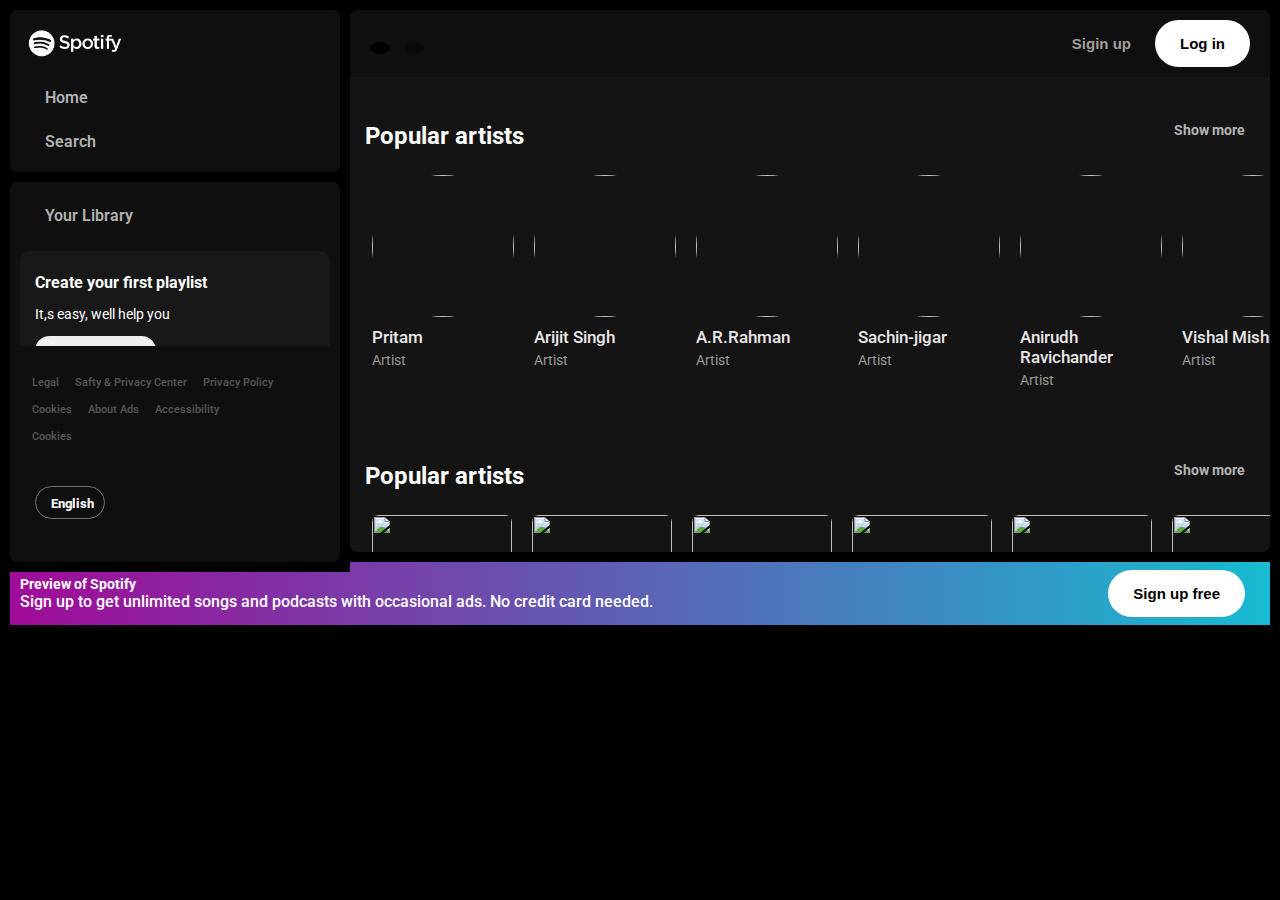
==== index.html @ 59e2ea0c "first commit" ====
<!DOCTYPE html>
<html lang="en">

<head>
    <meta charset="UTF-8">
    <meta name="viewport" content="width=device-width, initial-scale=1.0">
    <title>Spotify - Web Player: Music for ...</title>
    <link rel="stylesheet" href="./styles.css">
    <!-- --------------logo---------------------->
     <link rel="icon" href="https://upload.wikimedia.org/wikipedia/commons/thumb/1/19/Spotify_logo_without_text.svg/168px-Spotify_logo_without_text.svg.png">
    <!-- ----------fontawesome CDN--------------- -->
    <link rel="stylesheet" href="https://cdnjs.cloudflare.com/ajax/libs/font-awesome/6.6.0/css/all.min.css"
        integrity="sha512-Kc323vGBEqzTmouAECnVceyQqyqdsSiqLQISBL29aUW4U/M7pSPA/gEUZQqv1cwx4OnYxTxve5UMg5GT6L4JJg=="
        crossorigin="anonymous" referrerpolicy="no-referrer" />
</head>

<body>
    <div class="sidebar">
        <div class="sidebar-nav">
            <div class="logo">
                <img src="./images/logo-new.png">
            </div>
            <ul>
                <li><a href=""><i class="fa-solid fa-house"></i></a>
                    <a href="">Home</a>
                </li>
                <li><a href=""><i class="fa-solid fa-magnifying-glass"></i></a>
                    <a href="">Search</a>
                </li>
            </ul>
        </div>
        <div class="sidebar-nav box2">
            <ul>
                <li>
                    <span><a href=""><i class="fa-solid fa-book"></i></a></span>
                    <span ><a href="">Your Library</a></span>
                    <span class="Libaray" ><a href=""><i class="fa-sharp fa-solid fa-plus"></i></a></span>
                </li>
            </ul>
            <div class="sidebar-scroll">
                <div class="create-playlist">
                    <h4>Create your first playlist</h4>
                    <p>It,s easy, well help you</p>
                    <button>Create playlist</button>
                </div>
                <div class="create-playlist">
                    <h4>Let's find some podcasts to follow </h4>
                    <p>We'll keep you updated on mow episodes</p>
                    <button>Browse podcasts</button>
                </div>
            </div>
        <div class="privacy">
            <ul>
                <li>
                    <a href="">Legal</a>
                    <a href="">Safty & Privacy Center</a>
                    <a href="">Privacy Policy</a>
                </li>
                <li>
                    <a href="">Cookies</a>
                    <a href="">About Ads</a>
                    <a href="">Accessibility</a>
                </li>
                <li>                 
                    <a href="">Cookies</a>
                </li>
            </ul>
        </div>
        <div class="language-btn-container">
            <label for="language-btn">
                <span class="lag-icon"><i class="fa-solid fa-globe"></i></span>
                <span>English</span>
            </label>
        </div>
    </div>
</div>
<div class="main">
    <div class="top-nav">
        <div class="pre-btn">
            <button class="l-btn"><i class="fa-sharp fa-solid fa-chevron-left"></i></button>
            <button class="r-btn"><i class="fa-sharp fa-solid fa-chevron-right"></i></button>
        </div>
        <div class="login-nav">
            <button class="sign-btn">Sigin up</button>
            <button class="log-btn">Log in</button>
        </div>
    </div>

    <div class="main-sec">
        <div class="popular-artists">
            <p class="card-sec-title">Popular artists <span>Show more</span></p>
            <div class="card-sec">
                <div class="card">
                    <img src="	https://i.scdn.co/image/ab6761610000e5ebcb6926f44f620555ba444fca" >
                    <div class="card-det">
                        <h1>Pritam</h1>
                        <p>Artist</p>
                    </div>
                    <div class="play-btn"><i class="fa-sharp fa-solid fa-play"></i></div>
                </div>

                <div class="card">
                    <img src="https://i.scdn.co/image/ab6761610000e5eb5ba2d75eb08a2d672f9b69b7" >
                    <div class="card-det">
                        <h1>Arijit Singh</h1>
                        <p>Artist</p>
                    </div>
                    <div class="play-btn"><i class="fa-sharp fa-solid fa-play"></i></div>
                </div>

                <div class="card">
                    <img src="https://i.scdn.co/image/ab6761610000e5ebb19af0ea736c6228d6eb539c" >
                    <div class="card-det">
                        <h1>A.R.Rahman</h1>
                        <p>Artist</p>
                    </div>
                      <div class="play-btn"><i class="fa-sharp fa-solid fa-play"></i></div>
                </div>

                <div class="card">
                    <img src="https://i.scdn.co/image/ab6761610000e5eba038d7d87f8577bbb9686bd3" >
                    <div class="card-det">
                        <h1>Sachin-jigar</h1>
                        <p>Artist</p>
                    </div>
                      <div class="play-btn"><i class="fa-sharp fa-solid fa-play"></i></div>
                </div>

                <div class="card">
                    <img src="https://i.scdn.co/image/ab6761610000e5eb0f0be2054fe9594026a6b843" >
                    <div class="card-det">
                        <h1>Anirudh Ravichander</h1>
                        <p>Artist</p>
                    </div>
                      <div class="play-btn"><i class="fa-sharp fa-solid fa-play"></i></div>
                </div>

                <div class="card">
                    <img src="https://i.scdn.co/image/ab6761610000e5ebfb13d10be20fdcb5a670f551" >
                    <div class="card-det">
                        <h1>Vishal Mishra</h1>
                        <p>Artist</p>
                    </div>
                      <div class="play-btn"><i class="fa-sharp fa-solid fa-play"></i></div>
                </div>
            </div>
        </div>

        <div class="popular-albums">
            <p class="card-sec-title">Popular artists <span>Show more</span></p>
            <div class="card-sec">
                <div class="card">
                    <img class="card-squre" src="https://i.scdn.co/image/ab6761610000e5ebcb6926f44f620555ba444fca" >
                    <div class="card-det">
                        <h1>Pritam</h1>
                        <p>Artist</p>
                    </div>
                      <div class="play-btn"><i class="fa-sharp fa-solid fa-play"></i></div>
                </div>

                <div class="card">
                    <img class="card-squre" src="https://i.scdn.co/image/ab6761610000e5eb5ba2d75eb08a2d672f9b69b7" >
                    <div class="card-det">
                        <h1>Arijit Singh</h1>
                        <p>Artist</p>
                    </div>
                      <div class="play-btn"><i class="fa-sharp fa-solid fa-play"></i></div>
                </div>

                <div class="card">
                    <img class="card-squre" src="https://i.scdn.co/image/ab6761610000e5ebb19af0ea736c6228d6eb539c" >
                    <div class="card-det">
                        <h1>A.R.Rahman</h1>
                        <p>Artist</p>
                    </div>
                      <div class="play-btn"><i class="fa-sharp fa-solid fa-play"></i></div>
                </div>

                <div class="card">
                    <img class="card-squre" src="https://i.scdn.co/image/ab6761610000e5eba038d7d87f8577bbb9686bd3" >
                    <div class="card-det">
                        <h1>Sachin-jigar</h1>
                        <p>Artist</p>
                    </div>
                      <div class="play-btn"><i class="fa-sharp fa-solid fa-play"></i></div>
                </div>

                <div class="card">
                    <img class="card-squre" src="https://i.scdn.co/image/ab6761610000e5eb0f0be2054fe9594026a6b843" >
                    <div class="card-det">
                        <h1>Anirudh Ravichander</h1>
                        <p>Artist</p>
                    </div>
                      <div class="play-btn"><i class="fa-sharp fa-solid fa-play"></i></div>
                </div>

                <div class="card">
                    <img class="card-squre" src="https://i.scdn.co/image/ab6761610000e5ebfb13d10be20fdcb5a670f551" >
                    <div class="card-det">
                        <h1>Vishal Mishra</h1>
                        <p>Artist</p>
                    </div>
                      <div class="play-btn"><i class="fa-sharp fa-solid fa-play"></i></div>
                </div>
            </div>
        </div>

        <div class="popular-radio">
            <p class="card-sec-title">Popular artists <span>Show more</span></p>
            <div class="card-sec">
                <div class="card">
                    <img  class="card-squre" src="	https://i.scdn.co/image/ab6761610000e5ebcb6926f44f620555ba444fca" >
                    <div class="card-det">
                        <p>With Neha Kakkar,</p>
                        <p>Pritam,KK and more</p>
                    </div>
                      <div class="play-btn"><i class="fa-sharp fa-solid fa-play"></i></div>
                </div>

                <div class="card">
                    <img  class="card-squre" src="https://i.scdn.co/image/ab6761610000e5eb5ba2d75eb08a2d672f9b69b7" >
                    <div class="card-det">
                        <p>With Neha Kakkar,</p>
                        <p>Pritam,KK and more</p>
                    </div>
                      <div class="play-btn"><i class="fa-sharp fa-solid fa-play"></i></div>
                </div>

                <div class="card">
                    <img  class="card-squre" src="https://i.scdn.co/image/ab6761610000e5ebb19af0ea736c6228d6eb539c" >
                    <div class="card-det">
                        <p>With Neha Kakkar,</p>
                        <p>Pritam,KK and more</p>
                    </div>
                      <div class="play-btn"><i class="fa-sharp fa-solid fa-play"></i></div>
                </div>

                <div class="card">
                    <img  class="card-squre" src="https://i.scdn.co/image/ab6761610000e5eba038d7d87f8577bbb9686bd3" >
                    <div class="card-det">
                        <p>With Neha Kakkar,</p>
                        <p>Pritam,KK and more</p>
                    </div>
                      <div class="play-btn"><i class="fa-sharp fa-solid fa-play"></i></div>
                </div>

                <div class="card">
                    <img  class="card-squre" src="https://i.scdn.co/image/ab6761610000e5eb0f0be2054fe9594026a6b843" >
                    <div class="card-det">
                        <p>With Neha Kakkar,</p>
                        <p>Pritam,KK and more</p>
                    </div>
                      <div class="play-btn"><i class="fa-sharp fa-solid fa-play"></i></div>
                </div>

                <div class="card">
                    <img class="card-squre" src="https://i.scdn.co/image/ab6761610000e5ebfb13d10be20fdcb5a670f551" >
                    <div class="card-det">
                        <p>With Neha Kakkar,</p>
                        <p>Pritam,KK and more</p>
                    </div>
                      <div class="play-btn"><i class="fa-sharp fa-solid fa-play"></i></div>
                </div>
            </div>
        </div>

        <div class="popular-radio">
            <p class="card-sec-title">Popular artists <span>Show more</span></p>
            <div class="card-sec">
                <div class="card">
                    <img  class="card-squre" src="	https://i.scdn.co/image/ab6761610000e5ebcb6926f44f620555ba444fca" >
                    <div class="card-det">
                        <p>With Neha Kakkar,</p>
                        <p>Pritam,KK and more</p>
                    </div>
                      <div class="play-btn"><i class="fa-sharp fa-solid fa-play"></i></div>
                </div>

                <div class="card">
                    <img  class="card-squre" src="https://i.scdn.co/image/ab6761610000e5eb5ba2d75eb08a2d672f9b69b7" >
                    <div class="card-det">
                        <p>With Neha Kakkar,</p>
                        <p>Pritam,KK and more</p>
                    </div>
                      <div class="play-btn"><i class="fa-sharp fa-solid fa-play"></i></div>
                </div>

                <div class="card">
                    <img  class="card-squre" src="https://i.scdn.co/image/ab6761610000e5ebb19af0ea736c6228d6eb539c" >
                    <div class="card-det">
                        <p>With Neha Kakkar,</p>
                        <p>Pritam,KK and more</p>
                    </div>
                      <div class="play-btn"><i class="fa-sharp fa-solid fa-play"></i></div>
                </div>

                <div class="card">
                    <img  class="card-squre" src="https://i.scdn.co/image/ab6761610000e5eba038d7d87f8577bbb9686bd3" >
                    <div class="card-det">
                        <p>With Neha Kakkar,</p>
                        <p>Pritam,KK and more</p>
                    </div>
                      <div class="play-btn"><i class="fa-sharp fa-solid fa-play"></i></div>
                </div>

                <div class="card">
                    <img  class="card-squre" src="https://i.scdn.co/image/ab6761610000e5eb0f0be2054fe9594026a6b843" >
                    <div class="card-det">
                        <p>With Neha Kakkar,</p>
                        <p>Pritam,KK and more</p>
                    </div>
                      <div class="play-btn"><i class="fa-sharp fa-solid fa-play"></i></div>
                </div>

                <div class="card">
                    <img class="card-squre" src="https://i.scdn.co/image/ab6761610000e5ebfb13d10be20fdcb5a670f551" >
                    <div class="card-det">
                        <p>With Neha Kakkar,</p>
                        <p>Pritam,KK and more</p>
                    </div>
                      <div class="play-btn"><i class="fa-sharp fa-solid fa-play"></i></div>
                </div>
            </div>
        </div>

        <div class="popular-albums">
            <p class="card-sec-title">Popular artists <span>Show more</span></p>
            <div class="card-sec">
                <div class="card">
                    <img class="card-squre" src="https://i.scdn.co/image/ab6761610000e5ebcb6926f44f620555ba444fca" >
                    <div class="card-det">
                        <h1>Wlcome back,RJ Balaji-Naallana...</h1>
                        <p>Jun 2021 . 15 min</p>
                    </div>
                      <div class="play-btn"><i class="fa-sharp fa-solid fa-play"></i></div>
                </div>

                <div class="card">
                    <img class="card-squre" src="https://i.scdn.co/image/ab6761610000e5eb5ba2d75eb08a2d672f9b69b7" >
                    <div class="card-det">
                        <h1>#73: Hotel OF Horros ( Serial..)</h1>
                        <p>Jun 2021 . 15 min</p>
                    </div>
                      <div class="play-btn"><i class="fa-sharp fa-solid fa-play"></i></div>
                </div>

                <div class="card">
                    <img class="card-squre" src="https://i.scdn.co/image/ab6761610000e5ebb19af0ea736c6228d6eb539c" >
                    <div class="card-det">
                        <h1>#83: Hotel OF Horros ( Serial..)</h1>
                        <p>Jun 2021 . 15 min</p>
                    </div>
                      <div class="play-btn"><i class="fa-sharp fa-solid fa-play"></i></div>
                </div>

                <div class="card">
                    <img class="card-squre" src="https://i.scdn.co/image/ab6761610000e5eba038d7d87f8577bbb9686bd3" >
                    <div class="card-det">
                        <h1>Wlcome back,RJ Balaji-Naallana...</h1>
                        <p>Jun 2021 . 15 min</p>
                    </div>
                      <div class="play-btn"><i class="fa-sharp fa-solid fa-play"></i></div>
                </div>

                <div class="card">
                    <img class="card-squre" src="https://i.scdn.co/image/ab6761610000e5eb0f0be2054fe9594026a6b843" >
                    <div class="card-det">
                        <h1>#32: Hotel OF Horros ( Serial..)</h1>
                        <p>Jun 2021 . 15 min</p>
                    </div>
                      <div class="play-btn"><i class="fa-sharp fa-solid fa-play"></i></div>
                </div>

                <div class="card">
                    <img class="card-squre" src="https://i.scdn.co/image/ab6761610000e5ebfb13d10be20fdcb5a670f551" >
                    <div class="card-det">
                        <h1>Wlcome back,RJ Balaji-Naallana...</h1>
                        <p>Jun 2021 . 15 min</p>
                    </div>
                      <div class="play-btn"><i class="fa-sharp fa-solid fa-play"></i></div>
                </div>
            </div>
        </div>

        <div class="main-sec-privacy">
            <table>
                <tr>
                    <th>Comapany</th>
                    <th>Communities</th>
                    <th>Useful links</th>
                    <th>Spotify plans</th>
                </tr>
                <tr>
                    <td>About</td>
                    <td>For Artists</td>
                    <td>Support</td>
                    <td>Premium Individual</td>
                </tr>
                <tr>
                   <td>Jobs</td>
                   <td>Developers</td>
                   <td>Free Mobile App</td>
                   <td>Premium Duo</td>
                </tr>
                <tr>
                    <td>For the Record</td>
                    <td>Advertising</td>
                    <td></td>
                    <td>Premium Family</td>
                 </tr>
                 <tr>
                    <td></td>
                    <td>Investors</td>
                    <td></td>
                    <td>Premium Student</td>
                 </tr>
                 <tr>
                    <td></td>
                    <td>Vendors</td>
                    <td></td>
                    <td>Spotify Free</td>
                 </tr>
            </table>
            <div class="privacy-icons">
                <button><i class="fa-brands fa-instagram"></i></button>
                <button><i class="fa-brands fa-twitter"></i></button>
                <button><i class="fa-brands fa-facebook"></i></button>
            </div>
        </div>
        <p class="Spotify-AB">© 2024 Spotify AB</p>
        </div>
    </div>
</div>
<div class="footer">
   <div class="footer-det">
    <h4>Preview of Spotify</h4>
    <p>Sign up to get unlimited songs and podcasts with occasional ads. No credit card needed.</p>
   </div>
    <button>Sign up free</button>
</div>
</body>

</html>
---- styles.css ----
@import url('https://fonts.googleapis.com/css2?family=Roboto:wght@100;300;400;500;700;900&display=swap');
*{
    margin: 0;
    padding: 0;
    box-sizing: border-box;
}
body{
    background: #000;
    font-family: "Roboto", sans-serif;
    overflow: hidden;
    height: 100vh;
}
.sidebar{
    width: 350px;
    background: #000000;
    position: fixed;
    left: 0;
    top: 0;
    padding: 10px 10px 0 10px;
}
.sidebar-nav{
    background: rgb(15, 15, 15);
    border-radius: 7px;
    padding: 10px 5px;
    margin-bottom: 10px;
}
.sidebar-nav .logo{
    width: 120px;
}
.sidebar-nav .logo img{
    width: 100%;
}
.sidebar-nav ul{
    list-style: none;
}
.sidebar-nav ul li{
    padding: 10px 20px;
}
.sidebar-nav ul li a{
    text-decoration: none;
    color: #b3b3b3;
    font-size: 16px;
    font-weight: 600;
}
.sidebar-nav ul li a i{
    margin-right: 10px;
    font-size: 20px;
}
.Libaray i {
    padding: 5px;
    float: right;
    text-align: center;
}
.Libaray i:hover {
    border-radius: 50%;
    background: rgb(31, 30, 30);
}
.create-playlist{
    background: #4b4a4a2a;
    padding: 10px 15px;
    border-radius: 10px;
    margin-bottom: 10px;
}
.sidebar-scroll{
    height: 100px;
    padding: 5px;
    overflow-y: auto;
    margin-top: 10px;
}
.sidebar-scroll::-webkit-scrollbar{
    background: transparent;
    width: 10px;
}
.sidebar-scroll::-webkit-scrollbar-thumb{
    background: transparent;
    width: 10px;
}
.sidebar-scroll:hover::-webkit-scrollbar-thumb{
    background: #616060;
    width: 5px;
}
.create-playlist h4 {
    color: #fff;
    font-size: 16px;
    margin: 12px 0;
}
.create-playlist p {
    color: #fff;
    font-size: 14px;
    margin: 12px 0;
    line-height: 20px;
    padding: 0 80px 0 0;
}
.create-playlist button{
    padding: 7px 15px;
    color: #020202;
    border: 0;
    outline: 0;
    border-radius: 20px;
    font-weight: 800;
    margin-bottom: 10px;
    cursor: pointer;
}
.create-playlist button:hover{
    scale: 1.06;
}
.privacy ul{
    list-style: none;
    margin-top: 25px;
}
.privacy ul li a{
    text-decoration: none;
    color: #535252;
    font-size: 11px;
    font-weight: 600;
    margin:0 6px;
}
.privacy ul li {
    padding: 0 11px;
    padding-bottom: 8px;
}
.privacy ul li a:hover{
   text-decoration: underline;
   color: #b3b3b3;
}

.language-btn-container {
    margin: 40px 20px;
}
.language-btn-container label{
    border: 1px solid #777676;
    border-radius: 100px;
    padding: 6px 10px;
    width: fit-content;
    cursor: pointer;
}
.language-btn-container:hover{
    scale: 1.02;
    color:#f8f8f8;
}
.language-btn-container span{
    color: #f8f8f8;
    font-size: 13px;
    font-weight: 800;
    text-align: center;
}
.lag-icon i{
    font-size: 17px;
    margin-right: 5px;
}

/* <------------------------main-section------------------> */

.main{
    margin-left: 340px;
    background: #000;
    padding: 10px;
}
.top-nav{
    background: rgb(15,15,15);
    padding: 10px 20px ;
    display: flex;
    flex-direction: row;
    justify-content: space-between;
    align-items: center;
    border-top-right-radius:7px;
    border-top-left-radius: 7px;
}
.pre-btn button{
    background: transparent;
    border: 0;
    color:#8f8f8f;
    font-size: 14px;
    margin-right: 10px;
}
.pre-btn .l-btn{
   background: #000;
   color: #ffffffd2;
   border-radius: 50%;
   padding: 6px 10px;
}
.pre-btn .r-btn{
    background: #03030367;
    border-radius: 50%;
    padding: 6px 10px;
}
.sign-btn{
    background: transparent;
    border: none;
    color: #a09f9f;
    font-size: 15px;
    font-weight: 700;
    margin-right: 20px;
}
.log-btn{
    background: white;
    border: none;
    border-radius: 100px;
    padding:15px 25px;
    color: #000000;
    font-size: 15px;
    font-weight: 700;
}
.sign-btn:hover{
    color: white;
    scale: 1.05;
}
.log-btn:hover{
    scale: 1.05;
    background: rgb(235, 235, 235);
}

/* ---------------main-section------------------ */

.main-sec{
    background: #7a78782a;
    overflow-y: auto;
    height: 475px;
    overflow-x: hidden;
    padding: 5px;
    border-bottom-left-radius: 7px;
    border-bottom-right-radius: 7px;
}
.popular-artists,.popular-albums{
    height: 300px;
}
.card-sec{
    display: flex;
    flex-direction: row;
    padding:0 7px;
}
.card-sec-title{
  font-size: 24px;
  font-weight: 700;
  color: #fff;
  margin: 40px 20px 15px 10px;
}
.card-sec-title:hover{
    text-decoration: underline;
}
.card-sec-title span{
    font-size: 14px;
    font-weight: 700;
    color: #b6b4b4;
    float: right;
  }
  .card-sec-title span:hover{
    text-decoration: underline;
  }
.card{
    width: 166px;
    height: 252px;
    display: flex;
    flex-direction: column;
    justify-content: start;
    align-items: start;
    padding: 10px;
    position: relative;
}
.play-btn i {
    font-size: 20px;
    margin: 12px 15px;
    text-align: center;
}
.play-btn{
    background: rgba(50, 241, 50, 0.829);
    border-radius: 50%;
    position: absolute;
    right: 20px;
    bottom: 40%;
    opacity: 0;
    transition: all 0.3s ;
}
.card:hover .play-btn {
    opacity: 1;
    bottom: 45%;
}
.play-btn:hover{
        transform: scale(1.05);
        background-color: rgba(118, 236, 118, 0.829);
}
.card .card-squre{
    width: 140px;
    height: 140px;
    border-radius: 7px;
    margin-bottom: 10px;
}
.card img{
    width: 142px;
    height: 142px;
    object-fit: cover;
    border-radius: 50%;
    margin-bottom: 10px;
}
.card-det{
    display: flex;
    flex-direction: column;
    text-align: left;
}
.card-det h1{
    font-size: 17px;
    color: #e9e7e7;
    font-weight: 500;
    margin-bottom: 5px;
}
.card-det p{
    font-size: 14px;
    color: #e9e7e7a1;
    font-weight:400;
}
.card:hover{
    background: rgb(32, 31, 31);
    border-radius: 6px;
}
.main-sec::-webkit-scrollbar{
    background: transparent;
    width: 10px;
}
.main-sec::-webkit-scrollbar-thumb{
    background: transparent;
    width: 10px;
}
.main-sec:hover::-webkit-scrollbar-thumb{
    background: #616060;
    width: 5px;
}
.main-sec-privacy{
    display: flex;
    flex-wrap: wrap;
    border-bottom: 0.5px solid rgb(65, 64, 64);
    padding-bottom: 30px;
    margin: 60px 30px 0px 30px;
}
table{
    width: 80%;
    text-align: left;
    border-spacing: 15px;
}
th{
    color:#d6d3d3;
}
td{
    color: #e9e7e7a1;
    font-weight: 400 ;
    cursor: pointer;
}
td:hover{
    text-decoration: underline;
    color: #eeeded;
}
.privacy-icons{
    display: flex;
    flex-direction: row;
    align-items: start;
    gap: 20px;
}
.privacy-icons button{
    background: transparent;
    border: none;
    background: #313030;
    border-radius: 50%;
    padding: 10px;
    cursor: pointer;
}
.privacy-icons button:hover{
   background: #838282;
}
.privacy-icons button i {
    font-size: 20px;
    color: #e2e1e1;
}
.Spotify-AB{
    color: #e9e7e7a1;
    font-size: 14px;
    margin: 40px 40px 80px 40px;
}
/* -----------------footer------------------ */
.footer{
    display: flex;
    flex-direction: row;
    justify-content: space-between;
    align-items: center;
    padding: 10px;
    color: white;
    background: linear-gradient(to right, rgb(160, 10, 152), rgb(23, 187, 209));
    height: 63px;
    margin: 0 10px;
}
.footer-det{
    display: flex;
    flex-direction: column;
}
.footer-det h4{
    font-size: 14px;
}
.footer-det p{
    font-size: 16px;
    font-weight: 500;
}
.footer button{
    background: white;
    border: none;
    border-radius: 100px;
    padding:15px 25px;
    color: #000000;
    font-size: 15px;
    font-weight: 700;
    margin-right: 15px;
}
.footer button:hover{
    scale: 1.05;
    background: rgb(235, 235, 235);
}
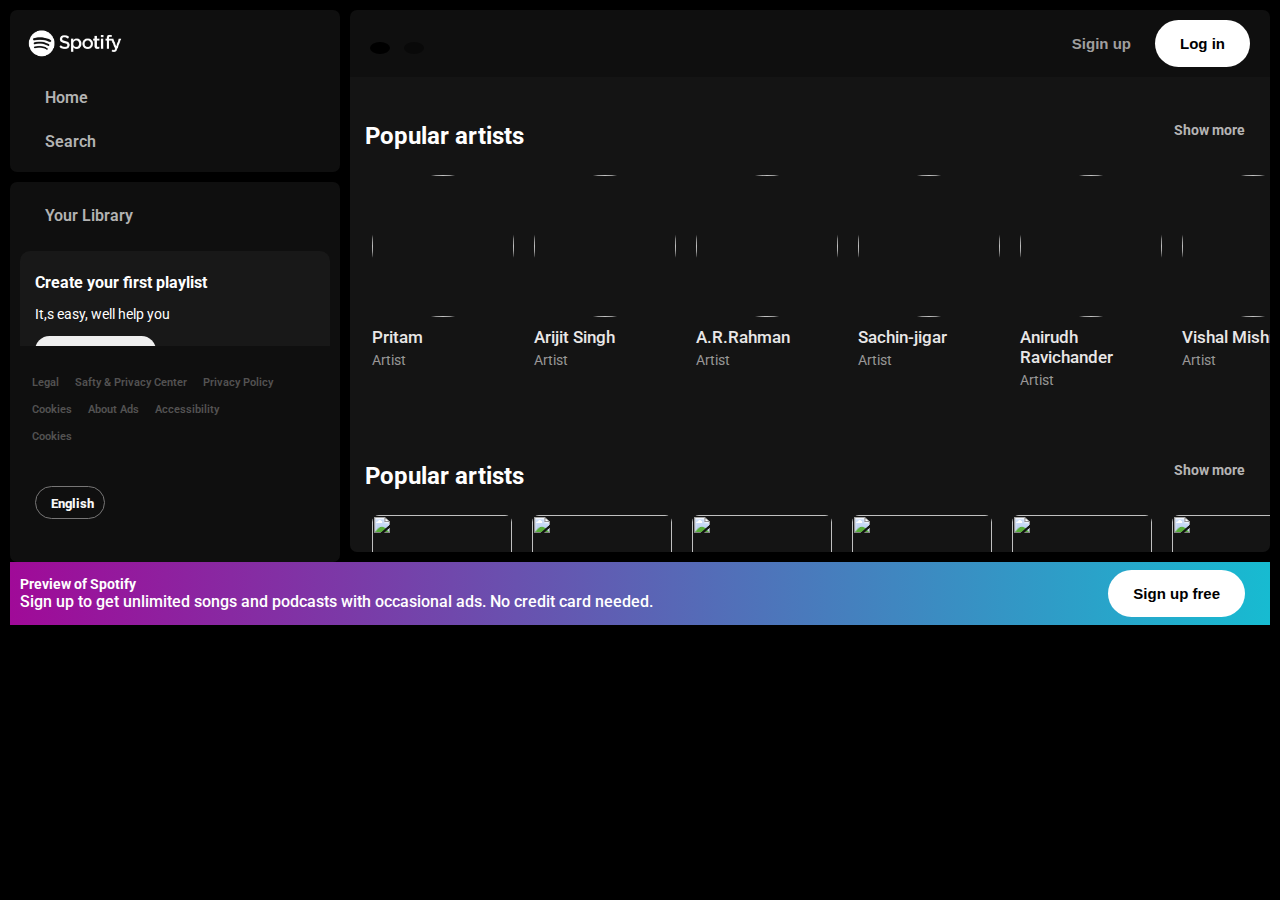
==== commit 2d9829ae: "new files added" ====
--- a/index.html
+++ b/index.html
@@ -96,7 +96,23 @@
                         <h1>Pritam</h1>
                         <p>Artist</p>
                     </div>
-                    <div class="play-btn"><i class="fa-sharp fa-solid fa-play"></i></div>
+                    <label for="music-popup" class="play-btn"><i class="fa-sharp fa-solid fa-play"></i></label>
+                    <input type="radio" style="display: none;" id="music-popup" name="toggle">
+
+                    <div class="popup-panel">
+                        <div class="popup-container">
+                            <img class="popup-img"  src="https://i.scdn.co/image/ab67616d0000b273d9afe5c70c43cb2bd34605ea" alt="">
+                            <div class="popup-det">
+                                <p>Start listening with a free Spotify account</p>
+                                <button class="popup-sign">Sign up free</button>
+                                <button class="popup-down">Download app </button>
+                                <p class="popup-acc">Already have an account?<span>Log in</span></p>
+                            </div>
+                        </div>
+                        <label  for="close-panel" class="close-btn">Close</label>
+                        <input type="radio" id="close-panel" style="display: none;" name="toggle">
+                    </div>
+
                 </div>
 
                 <div class="card">
@@ -105,7 +121,8 @@
                         <h1>Arijit Singh</h1>
                         <p>Artist</p>
                     </div>
-                    <div class="play-btn"><i class="fa-sharp fa-solid fa-play"></i></div>
+                    <label for="music-popup" class="play-btn"><i class="fa-sharp fa-solid fa-play"></i></label>
+                    <input type="radio" style="display: none;" id="music-popup" name="toggle">
                 </div>
 
                 <div class="card">
@@ -114,7 +131,8 @@
                         <h1>A.R.Rahman</h1>
                         <p>Artist</p>
                     </div>
-                      <div class="play-btn"><i class="fa-sharp fa-solid fa-play"></i></div>
+                    <label for="music-popup" class="play-btn"><i class="fa-sharp fa-solid fa-play"></i></label>
+                    <input type="radio" style="display: none;" id="music-popup" name="toggle">
                 </div>
 
                 <div class="card">
@@ -123,7 +141,8 @@
                         <h1>Sachin-jigar</h1>
                         <p>Artist</p>
                     </div>
-                      <div class="play-btn"><i class="fa-sharp fa-solid fa-play"></i></div>
+                    <label for="music-popup" class="play-btn"><i class="fa-sharp fa-solid fa-play"></i></label>
+                    <input type="radio" style="display: none;" id="music-popup" name="toggle">
                 </div>
 
                 <div class="card">
@@ -132,7 +151,8 @@
                         <h1>Anirudh Ravichander</h1>
                         <p>Artist</p>
                     </div>
-                      <div class="play-btn"><i class="fa-sharp fa-solid fa-play"></i></div>
+                    <label for="music-popup" class="play-btn"><i class="fa-sharp fa-solid fa-play"></i></label>
+                    <input type="radio" style="display: none;" id="music-popup" name="toggle">
                 </div>
 
                 <div class="card">
@@ -141,7 +161,8 @@
                         <h1>Vishal Mishra</h1>
                         <p>Artist</p>
                     </div>
-                      <div class="play-btn"><i class="fa-sharp fa-solid fa-play"></i></div>
+                    <label for="music-popup" class="play-btn"><i class="fa-sharp fa-solid fa-play"></i></label>
+                    <input type="radio" style="display: none;" id="music-popup" name="toggle">
                 </div>
             </div>
         </div>
@@ -155,7 +176,8 @@
                         <h1>Pritam</h1>
                         <p>Artist</p>
                     </div>
-                      <div class="play-btn"><i class="fa-sharp fa-solid fa-play"></i></div>
+                    <label for="music-popup" class="play-btn"><i class="fa-sharp fa-solid fa-play"></i></label>
+                    <input type="radio" style="display: none;" id="music-popup" name="toggle">
                 </div>
 
                 <div class="card">
@@ -436,7 +458,7 @@
     <h4>Preview of Spotify</h4>
     <p>Sign up to get unlimited songs and podcasts with occasional ads. No credit card needed.</p>
    </div>
-    <button>Sign up free</button>
+    <a href="./signupfree.html" target="_blank"><button>Sign up free</button></a>
 </div>
 </body>
 
--- a/styles.css
+++ b/styles.css
@@ -191,8 +191,10 @@
     font-size: 15px;
     font-weight: 700;
     margin-right: 20px;
+    cursor: pointer;
 }
 .log-btn{
+    cursor: pointer;
     background: white;
     border: none;
     border-radius: 100px;
@@ -263,6 +265,7 @@
     text-align: center;
 }
 .play-btn{
+    cursor: pointer;
     background: rgba(50, 241, 50, 0.829);
     border-radius: 50%;
     position: absolute;
@@ -270,6 +273,7 @@
     bottom: 40%;
     opacity: 0;
     transition: all 0.3s ;
+    z-index: 4;
 }
 .card:hover .play-btn {
     opacity: 1;
@@ -385,6 +389,9 @@
     background: linear-gradient(to right, rgb(160, 10, 152), rgb(23, 187, 209));
     height: 63px;
     margin: 0 10px;
+    position: fixed;
+    right: 0;
+    left: 0;
 }
 .footer-det{
     display: flex;
@@ -406,8 +413,134 @@
     font-size: 15px;
     font-weight: 700;
     margin-right: 15px;
+    cursor: pointer;
 }
 .footer button:hover{
     scale: 1.05;
     background: rgb(235, 235, 235);
-}+}
+
+/* ---------------popup-panel------------------ */
+
+.popup-panel{
+    position: fixed;
+    z-index: 5; 
+    left: 0;
+    top: 0;
+    bottom: 0;
+    right: 0;
+    overflow: auto; 
+    background-color: rgba(0, 0, 0, 0.9);
+    display: flex;
+    flex-direction: row;
+    justify-content: center;
+
+}
+.card .popup-panel .popup-img{
+    width: 300px;
+    height: 300px;
+    border-radius: 5px;
+}
+.popup-container{
+    position: absolute;
+    top: 50%;
+    left: 50%;
+    transform: translate(-50%, -50%);
+    background: linear-gradient(to bottom , rgb(77, 34, 34) ,rgb(56, 52, 52));
+    padding: 60px;
+    display: flex;
+    border-radius: 7px;
+}
+.popup-det{
+    width: 300px;
+    height: 300px;
+    margin-left: 70px;
+    display: flex;
+    flex-direction: column;
+    justify-content: start;
+    align-items: center;
+}
+.popup-det p {
+    color: #f3f3f3;
+    width: 100%;
+    font-size: 30px;
+    font-weight: 600;
+}
+.popup-sign{
+    background: rgb(65, 204, 72);
+    border: none;
+    border-radius: 100px;
+    padding:15px 25px;
+    color: #000000;
+    font-size: 15px;
+    font-weight: 700;
+    margin-right: 15px;
+    cursor: pointer;
+    margin-top: 30px;
+}
+.popup-down{
+    background: transparent;
+    border: 1px solid gray;
+    border-radius: 100px;
+    padding:13px 30px;
+    color: #ffffff;
+    font-size: 15.5px;
+    font-weight: 700;
+    margin-right: 15px;
+    cursor: pointer;
+    margin-top: 20px;
+}
+.popup-sign:hover{
+    scale: 1.05;
+    background: rgb(118, 223, 123);
+}
+.popup-down:hover{
+    scale: 1.05;
+    border-color: rgb(255, 255, 255);
+}
+.popup-container .popup-acc{
+    font-size: 14px;
+    font-weight: 500;
+    color: #b8b3b3;
+    cursor: pointer;
+    text-align: center;
+    margin-top: auto;
+    margin-bottom: 15px;
+}
+.popup-container .popup-acc span{
+    margin-left: 5px;
+    color: #fff;
+}
+.popup-container .popup-acc span:hover{
+    text-decoration: underline;
+}
+.close-btn {
+    color: #b3aeae;
+    font-size: 16px;
+    font-weight: 600;
+    position: absolute;
+    bottom: 10%;
+    left: 50%;
+    cursor: pointer;
+}
+.close-btn:hover{
+    color: #fff;
+    scale: 1.05;
+}
+/* ---------------function for popup-------------------- */
+
+#music-popup:checked~.popup-panel{
+    opacity: 1;
+    bottom: 0;
+    pointer-events:all;
+}
+.popup-panel{
+    pointer-events: none;
+    opacity: 0;
+    bottom: -180%;
+    transition: all 0.3s;
+}
+
+#close-panel:checked~.popup-panel{
+    display: none;
+}
